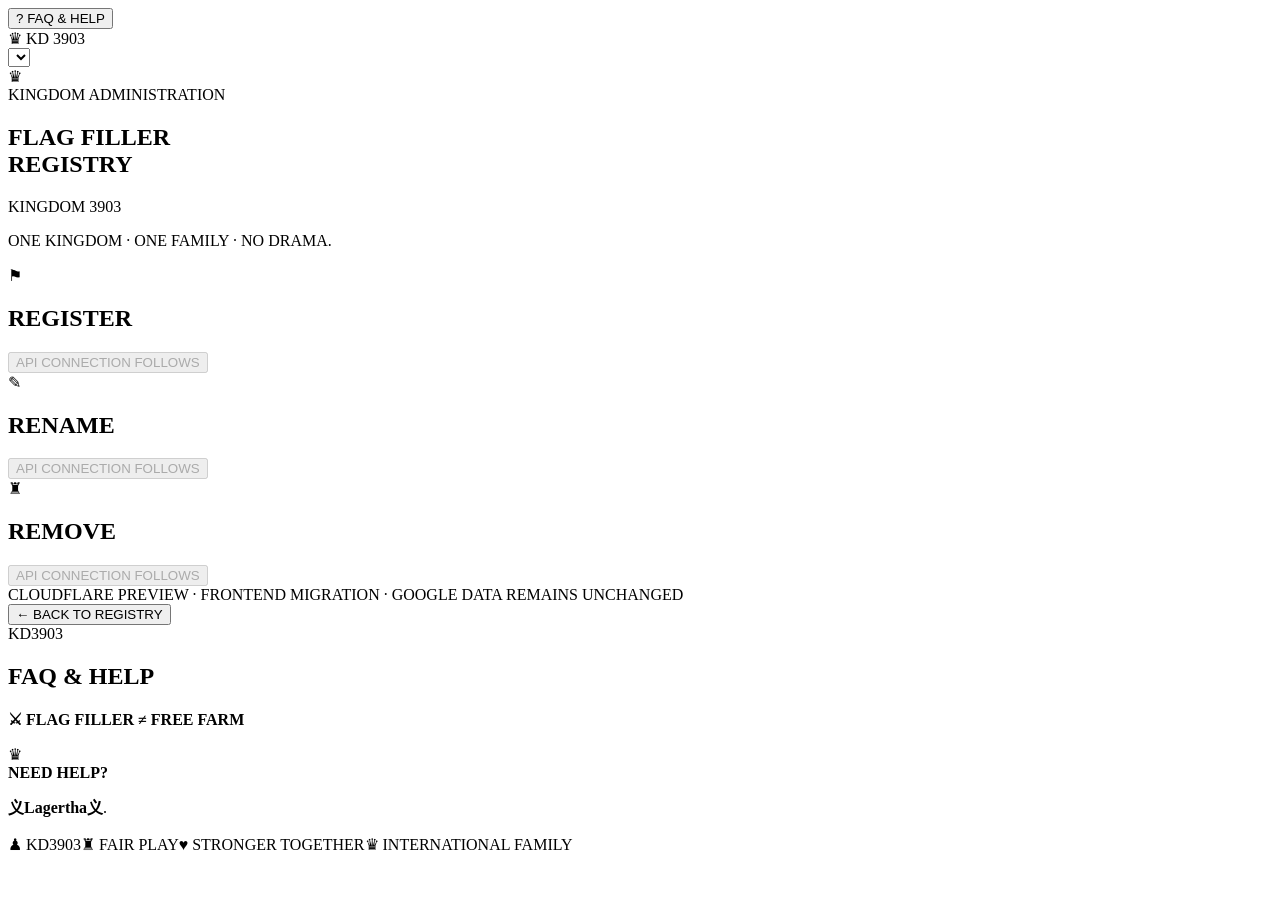
==== cloudflare/public/index.html @ e81e279d "Restore FAQ and multilingual frontend on Cloudflare Restores FAQ navigation, accordion behavior and " ====
<!doctype html>
<html lang="en">
<head>
  <meta charset="utf-8">
  <meta name="viewport" content="width=device-width,initial-scale=1">
  <meta name="theme-color" content="#07090d">
  <title>KD3903 Flag Filler Registry</title>
  <link rel="stylesheet" href="/styles.css">
</head>
<body>
  <div class="embers" aria-hidden="true"></div>
  <header class="topbar">
    <button class="nav-btn" id="faqBtn" type="button">? <span data-i18n="faqNav">FAQ & HELP</span></button>
    <div class="kd-chip">♛ KD 3903</div>
    <select id="language" aria-label="Language"></select>
  </header>

  <main>
    <section class="hero">
      <div class="crest">♛</div>
      <div class="eyebrow">KINGDOM ADMINISTRATION</div>
      <h1>FLAG FILLER<br><span>REGISTRY</span></h1>
      <div class="banner">KINGDOM 3903</div>
      <p data-i18n="motto">ONE KINGDOM · ONE FAMILY · NO DRAMA.</p>
    </section>

    <section id="registryView">
      <p class="intro" data-i18n="subtitle"></p>
      <div class="grid">
        <article class="card"><div class="icon">⚑</div><h2 data-i18n="register">REGISTER</h2><p data-i18n="registerInfo"></p><button type="button" disabled data-i18n="apiPending">API CONNECTION FOLLOWS</button></article>
        <article class="card"><div class="icon">✎</div><h2 data-i18n="rename">RENAME</h2><p data-i18n="renameInfo"></p><button type="button" disabled data-i18n="apiPending">API CONNECTION FOLLOWS</button></article>
        <article class="card"><div class="icon">♜</div><h2 data-i18n="remove">REMOVE</h2><p data-i18n="removeInfo"></p><button type="button" disabled data-i18n="apiPending">API CONNECTION FOLLOWS</button></article>
      </div>
      <div class="phase-note">CLOUDFLARE PREVIEW · FRONTEND MIGRATION · GOOGLE DATA REMAINS UNCHANGED</div>
    </section>

    <section id="faqView" class="hidden">
      <button class="nav-btn" id="backBtn" type="button">← <span data-i18n="backRegistry">BACK TO REGISTRY</span></button>
      <div class="faq-head">
        <div class="eyebrow">KD3903</div>
        <h2 data-i18n="faqTitle">FAQ & HELP</h2>
        <p data-i18n="faqSubtitle"></p>
      </div>
      <div class="warning">
        <strong data-i18n="faqWarningTitle">⚔ FLAG FILLER ≠ FREE FARM</strong>
        <p data-i18n="faqWarningText"></p>
      </div>
      <div id="faqAccordion" class="faq-accordion"></div>
      <div class="support-card"><span class="support-icon">♛</span><div><strong data-i18n="supportTitle">NEED HELP?</strong><p><span data-i18n="supportText"></span> <b>义Lagertha义</b>.</p></div></div>
    </section>
  </main>

  <footer><span>♟ KD3903</span><span>♜ FAIR PLAY</span><span>♥ STRONGER TOGETHER</span><span>♛ INTERNATIONAL FAMILY</span></footer>
  <script src="/app.js"></script>
</body>
</html>
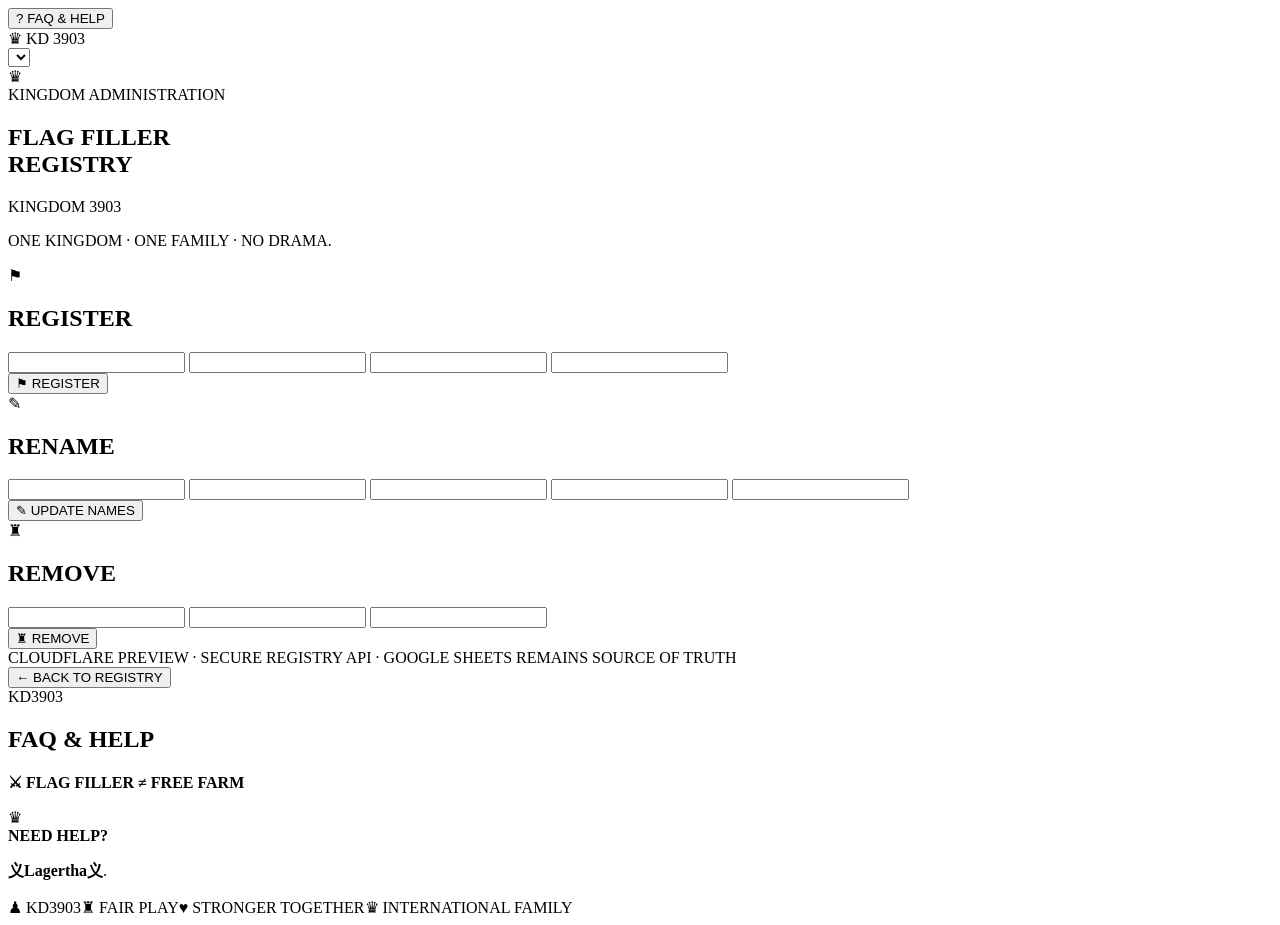
==== commit 35e224f0: "Connect Cloudflare registry forms to secure API Re-enables REGISTER, RENAME and REMOVE on the Cloudf" ====
--- a/cloudflare/public/index.html
+++ b/cloudflare/public/index.html
@@ -27,29 +27,51 @@
     <section id="registryView">
       <p class="intro" data-i18n="subtitle"></p>
       <div class="grid">
-        <article class="card"><div class="icon">⚑</div><h2 data-i18n="register">REGISTER</h2><p data-i18n="registerInfo"></p><button type="button" disabled data-i18n="apiPending">API CONNECTION FOLLOWS</button></article>
-        <article class="card"><div class="icon">✎</div><h2 data-i18n="rename">RENAME</h2><p data-i18n="renameInfo"></p><button type="button" disabled data-i18n="apiPending">API CONNECTION FOLLOWS</button></article>
-        <article class="card"><div class="icon">♜</div><h2 data-i18n="remove">REMOVE</h2><p data-i18n="removeInfo"></p><button type="button" disabled data-i18n="apiPending">API CONNECTION FOLLOWS</button></article>
+        <article class="card">
+          <div class="icon">⚑</div><h2 data-i18n="register">REGISTER</h2><p data-i18n="registerInfo"></p>
+          <div class="form-fields">
+            <label for="mainId" data-i18n="mainId"></label><input id="mainId" inputmode="numeric" autocomplete="off">
+            <label for="mainName" data-i18n="mainName"></label><input id="mainName" maxlength="80" autocomplete="off">
+            <label for="flagId" data-i18n="flagId"></label><input id="flagId" inputmode="numeric" autocomplete="off">
+            <label for="flagName" data-i18n="flagName"></label><input id="flagName" maxlength="80" autocomplete="off">
+          </div>
+          <button id="registerButton" class="action-button" type="button"><span>⚑</span> <span data-i18n="registerButton">REGISTER</span></button>
+        </article>
+
+        <article class="card">
+          <div class="icon">✎</div><h2 data-i18n="rename">RENAME</h2><p data-i18n="renameInfo"></p>
+          <div class="form-fields">
+            <label for="renameMainId" data-i18n="mainId"></label><input id="renameMainId" inputmode="numeric" autocomplete="off">
+            <label for="renameFlagId" data-i18n="flagId"></label><input id="renameFlagId" inputmode="numeric" autocomplete="off">
+            <label for="renameRemovalCode" data-i18n="removalCode"></label><input id="renameRemovalCode" autocomplete="off">
+            <label for="renameMainName" data-i18n="newMainName"></label><input id="renameMainName" maxlength="80" autocomplete="off">
+            <label for="renameFlagName" data-i18n="newFlagName"></label><input id="renameFlagName" maxlength="80" autocomplete="off">
+          </div>
+          <button id="renameButton" class="action-button" type="button"><span>✎</span> <span data-i18n="renameButton">UPDATE NAMES</span></button>
+        </article>
+
+        <article class="card">
+          <div class="icon">♜</div><h2 data-i18n="remove">REMOVE</h2><p data-i18n="removeInfo"></p>
+          <div class="form-fields">
+            <label for="removeMainId" data-i18n="mainId"></label><input id="removeMainId" inputmode="numeric" autocomplete="off">
+            <label for="removeFlagId" data-i18n="flagId"></label><input id="removeFlagId" inputmode="numeric" autocomplete="off">
+            <label for="removalCode" data-i18n="removalCode"></label><input id="removalCode" autocomplete="off">
+          </div>
+          <button id="removeButton" class="action-button danger" type="button"><span>♜</span> <span data-i18n="removeButton">REMOVE</span></button>
+        </article>
       </div>
-      <div class="phase-note">CLOUDFLARE PREVIEW · FRONTEND MIGRATION · GOOGLE DATA REMAINS UNCHANGED</div>
+      <section id="result" class="result-panel hidden" aria-live="polite"></section>
+      <div class="phase-note">CLOUDFLARE PREVIEW · SECURE REGISTRY API · GOOGLE SHEETS REMAINS SOURCE OF TRUTH</div>
     </section>
 
     <section id="faqView" class="hidden">
       <button class="nav-btn" id="backBtn" type="button">← <span data-i18n="backRegistry">BACK TO REGISTRY</span></button>
-      <div class="faq-head">
-        <div class="eyebrow">KD3903</div>
-        <h2 data-i18n="faqTitle">FAQ & HELP</h2>
-        <p data-i18n="faqSubtitle"></p>
-      </div>
-      <div class="warning">
-        <strong data-i18n="faqWarningTitle">⚔ FLAG FILLER ≠ FREE FARM</strong>
-        <p data-i18n="faqWarningText"></p>
-      </div>
+      <div class="faq-head"><div class="eyebrow">KD3903</div><h2 data-i18n="faqTitle">FAQ & HELP</h2><p data-i18n="faqSubtitle"></p></div>
+      <div class="warning"><strong data-i18n="faqWarningTitle">⚔ FLAG FILLER ≠ FREE FARM</strong><p data-i18n="faqWarningText"></p></div>
       <div id="faqAccordion" class="faq-accordion"></div>
       <div class="support-card"><span class="support-icon">♛</span><div><strong data-i18n="supportTitle">NEED HELP?</strong><p><span data-i18n="supportText"></span> <b>义Lagertha义</b>.</p></div></div>
     </section>
   </main>
-
   <footer><span>♟ KD3903</span><span>♜ FAIR PLAY</span><span>♥ STRONGER TOGETHER</span><span>♛ INTERNATIONAL FAMILY</span></footer>
   <script src="/app.js"></script>
 </body>
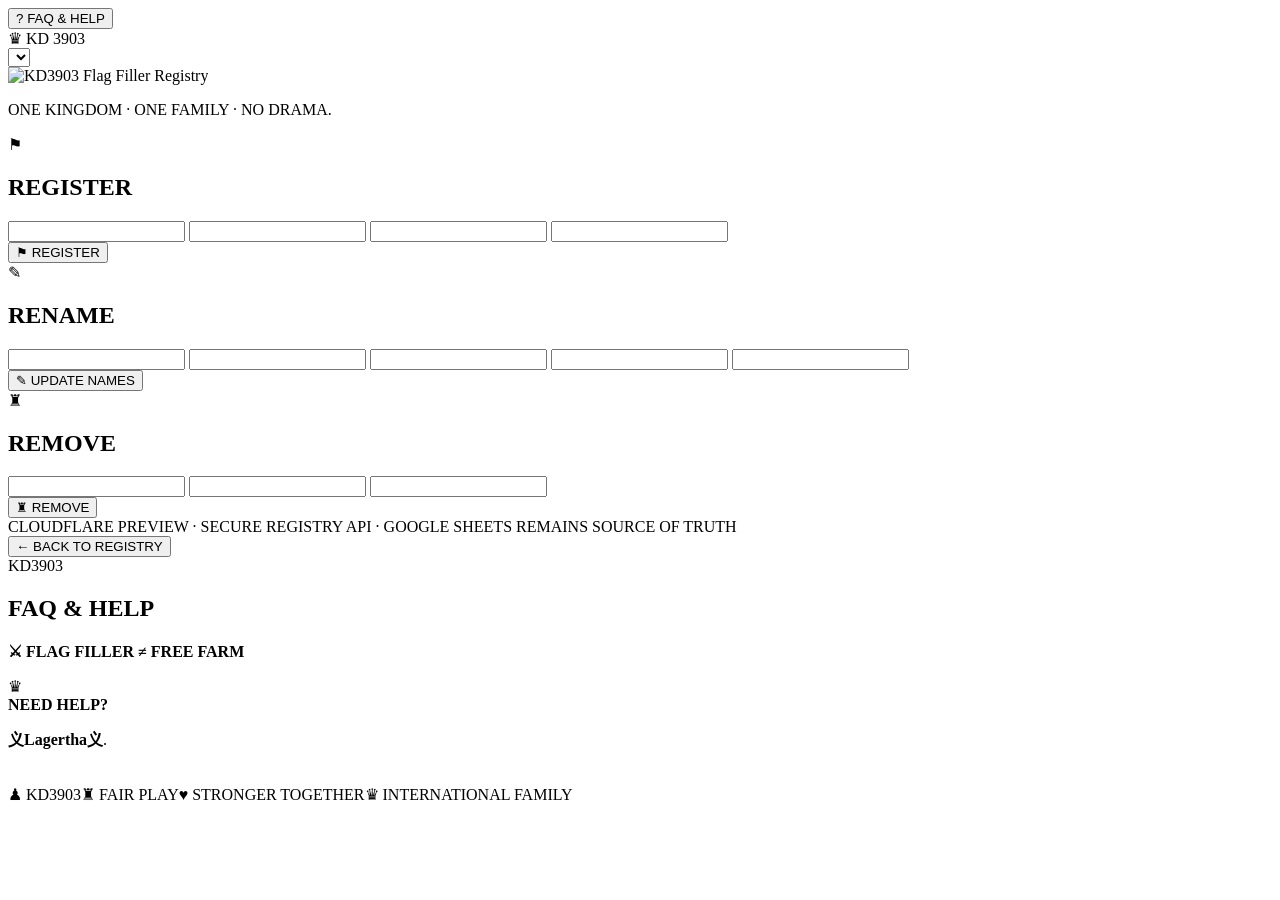
==== commit dea9a3c4: "Integrate final Flag Filler header and footer assets - Replaced the temporary text-based hero with t" ====
--- a/cloudflare/public/index.html
+++ b/cloudflare/public/index.html
@@ -16,11 +16,8 @@
   </header>
 
   <main>
-    <section class="hero">
-      <div class="crest">♛</div>
-      <div class="eyebrow">KINGDOM ADMINISTRATION</div>
-      <h1>FLAG FILLER<br><span>REGISTRY</span></h1>
-      <div class="banner">KINGDOM 3903</div>
+    <section class="hero" aria-label="KD3903 Flag Filler Registry">
+      <img class="hero-art" src="/assets/FlagFiller_Banner.png" alt="KD3903 Flag Filler Registry">
       <p data-i18n="motto">ONE KINGDOM · ONE FAMILY · NO DRAMA.</p>
     </section>
 
@@ -72,7 +69,18 @@
       <div class="support-card"><span class="support-icon">♛</span><div><strong data-i18n="supportTitle">NEED HELP?</strong><p><span data-i18n="supportText"></span> <b>义Lagertha义</b>.</p></div></div>
     </section>
   </main>
-  <footer><span>♟ KD3903</span><span>♜ FAIR PLAY</span><span>♥ STRONGER TOGETHER</span><span>♛ INTERNATIONAL FAMILY</span></footer>
+
+  <footer class="site-footer">
+    <div class="footer-stage">
+      <img class="footer-cappy footer-cappy-left" src="/assets/Footer_Cappy_links.png" alt="" aria-hidden="true">
+      <div class="footer-copy">
+        <div class="footer-rule" aria-hidden="true"></div>
+        <div class="footer-tags"><span>♟ KD3903</span><span>♜ FAIR PLAY</span><span>♥ STRONGER TOGETHER</span><span>♛ INTERNATIONAL FAMILY</span></div>
+        <div class="footer-rule" aria-hidden="true"></div>
+      </div>
+      <img class="footer-cappy footer-cappy-right" src="/assets/Footer_Cappy_rechts.png" alt="" aria-hidden="true">
+    </div>
+  </footer>
   <script src="/app.js"></script>
 </body>
-</html>+</html>
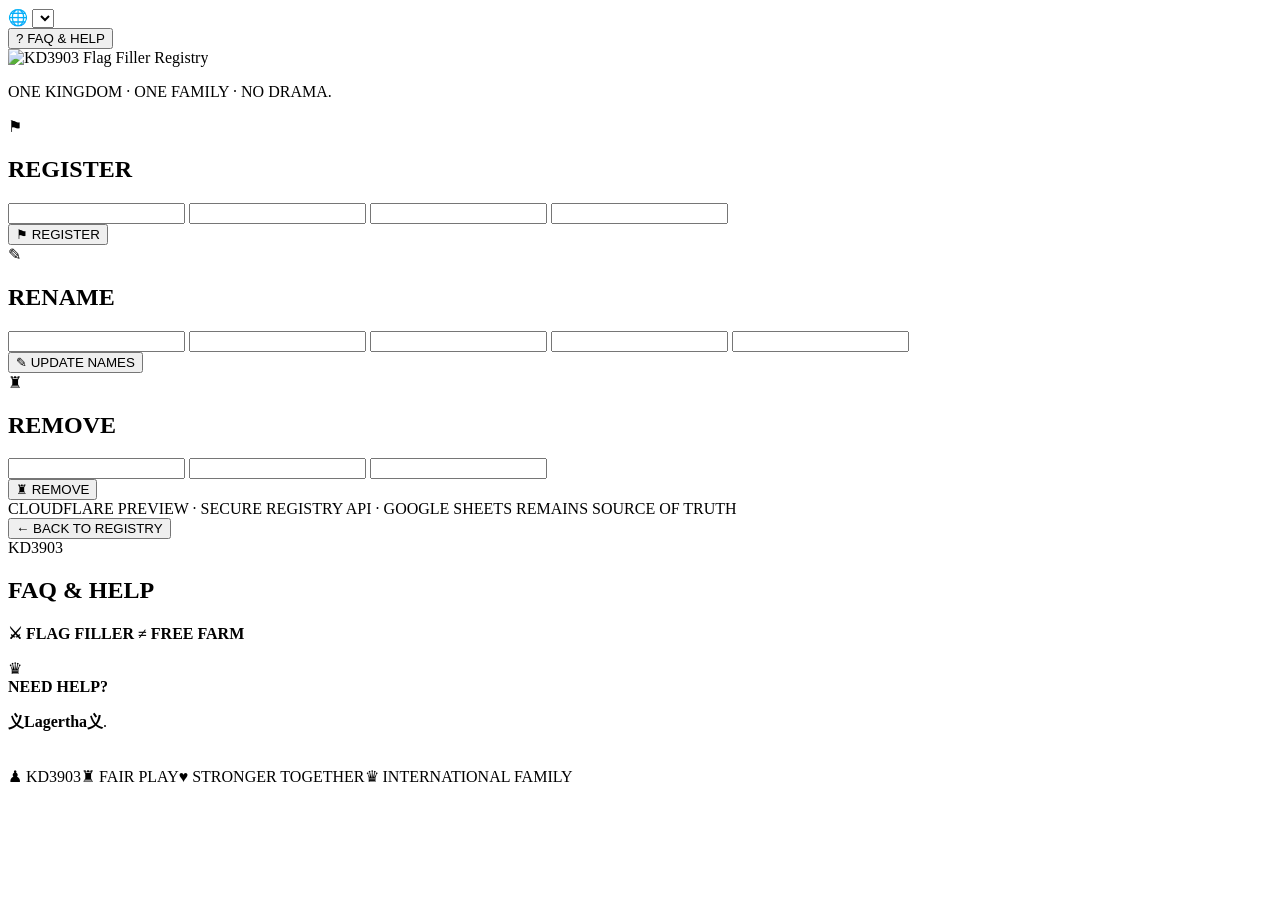
==== commit a64395b0: "Redesign header navigation and language selector - Redesigned the Flag Filler Registry header based " ====
--- a/cloudflare/public/index.html
+++ b/cloudflare/public/index.html
@@ -10,9 +10,13 @@
 <body>
   <div class="embers" aria-hidden="true"></div>
   <header class="topbar">
-    <button class="nav-btn" id="faqBtn" type="button">? <span data-i18n="faqNav">FAQ & HELP</span></button>
-    <div class="kd-chip">♛ KD 3903</div>
-    <select id="language" aria-label="Language"></select>
+    <div class="topbar-controls">
+      <div class="language-control">
+        <span class="language-icon" aria-hidden="true">🌐</span>
+        <select id="language" aria-label="Language"></select>
+      </div>
+      <button class="nav-btn" id="faqBtn" type="button">? <span data-i18n="faqNav">FAQ & HELP</span></button>
+    </div>
   </header>
 
   <main>
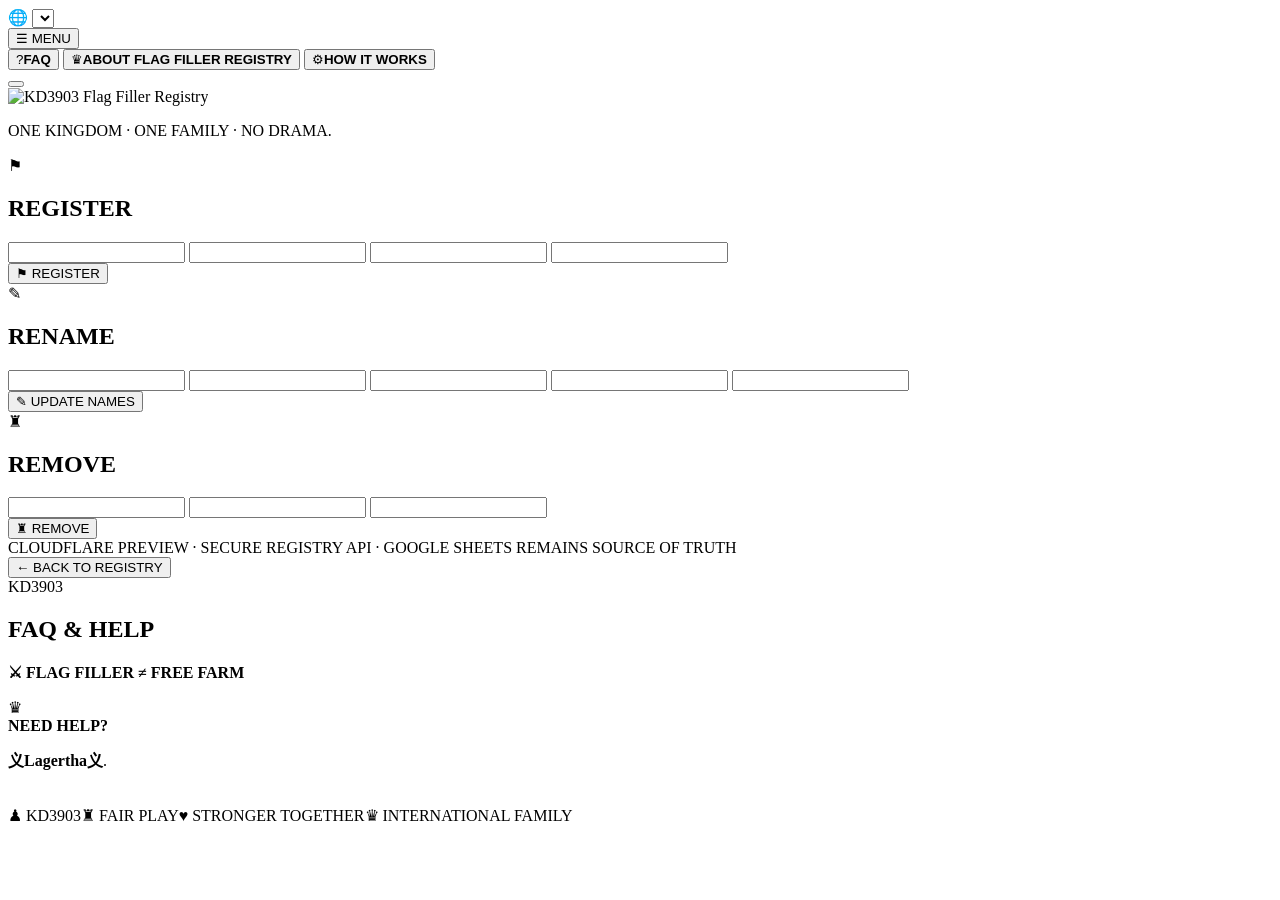
==== commit 9e4bbb2c: "Add main menu and restructure registry information - Added new BattleTrack-inspired ☰ MENU navigatio" ====
--- a/cloudflare/public/index.html
+++ b/cloudflare/public/index.html
@@ -15,7 +15,15 @@
         <span class="language-icon" aria-hidden="true">🌐</span>
         <select id="language" aria-label="Language"></select>
       </div>
-      <button class="nav-btn" id="faqBtn" type="button">? <span data-i18n="faqNav">FAQ & HELP</span></button>
+      <div class="menu-wrap">
+        <button class="nav-btn menu-button" id="menuBtn" type="button" aria-expanded="false" aria-controls="mainMenu">☰ <span id="menuButtonLabel">MENU</span></button>
+        <nav class="main-menu hidden" id="mainMenu" aria-label="Registry menu">
+          <button type="button" data-view="faq"><span>?</span><b id="menuFaqLabel">FAQ</b></button>
+          <button type="button" data-view="about"><span>♛</span><b id="menuAboutLabel">ABOUT FLAG FILLER REGISTRY</b></button>
+          <button type="button" data-view="how"><span>⚙</span><b id="menuHowLabel">HOW IT WORKS</b></button>
+        </nav>
+      </div>
+      <button class="hidden" id="faqBtn" type="button" tabindex="-1" aria-hidden="true"></button>
     </div>
   </header>
 
@@ -72,6 +80,9 @@
       <div id="faqAccordion" class="faq-accordion"></div>
       <div class="support-card"><span class="support-icon">♛</span><div><strong data-i18n="supportTitle">NEED HELP?</strong><p><span data-i18n="supportText"></span> <b>义Lagertha义</b>.</p></div></div>
     </section>
+
+    <section id="aboutView" class="info-view hidden"></section>
+    <section id="howView" class="info-view hidden"></section>
   </main>
 
   <footer class="site-footer">
@@ -86,5 +97,7 @@
     </div>
   </footer>
   <script src="/app.js"></script>
+  <script src="/card-accordion.js"></script>
+  <script src="/menu.js"></script>
 </body>
 </html>
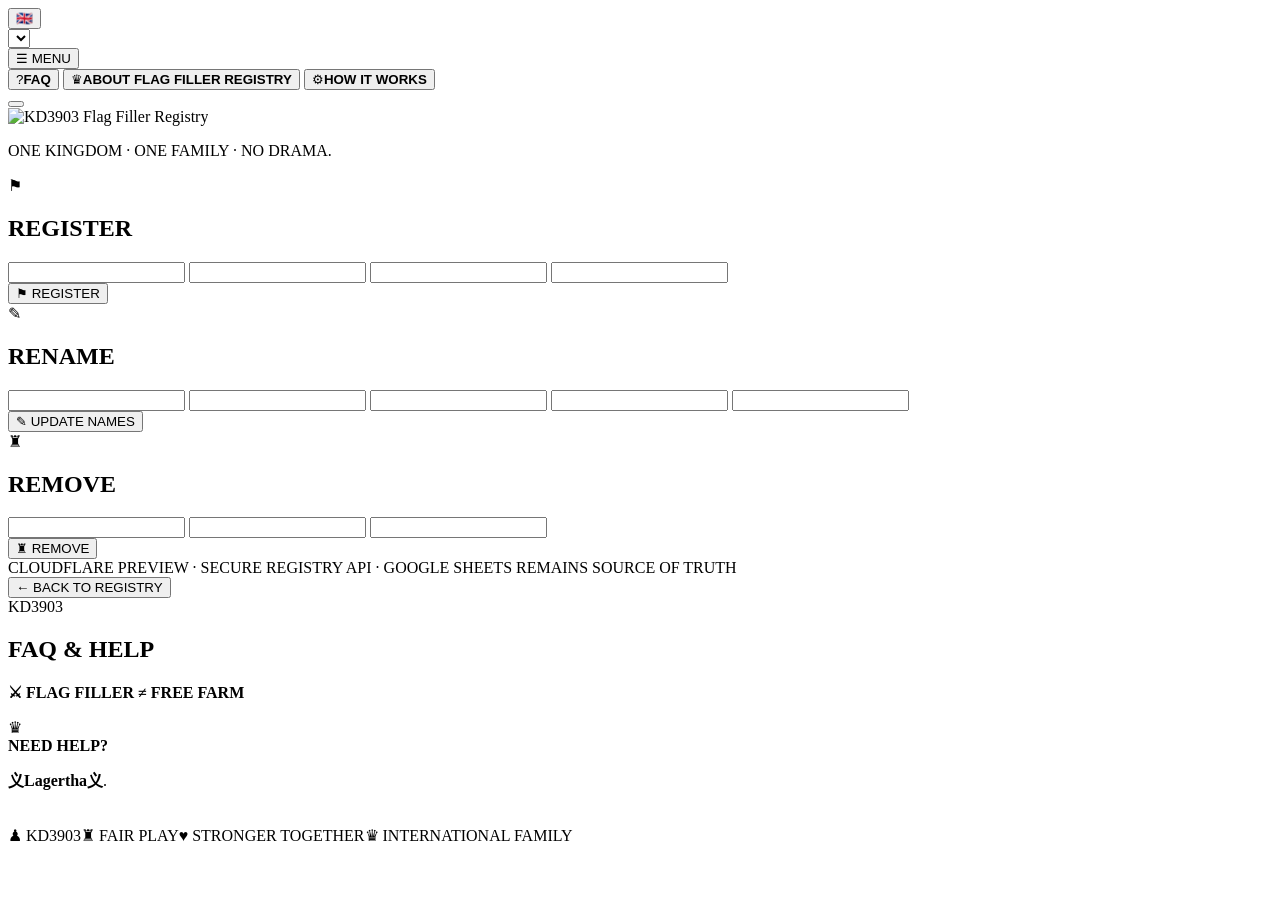
==== commit a1dd3dd8: "GitHub Summary Commit title: Add compact flag-only language picker - Replaced wide language selector" ====
--- a/cloudflare/public/index.html
+++ b/cloudflare/public/index.html
@@ -11,9 +11,10 @@
   <div class="embers" aria-hidden="true"></div>
   <header class="topbar">
     <div class="topbar-controls">
-      <div class="language-control">
-        <span class="language-icon" aria-hidden="true">🌐</span>
-        <select id="language" aria-label="Language"></select>
+      <div class="language-control compact-language">
+        <button class="language-button" id="languageBtn" type="button" aria-expanded="false" aria-controls="languageMenu" aria-label="Language">🇬🇧</button>
+        <div class="language-menu hidden" id="languageMenu" role="menu" aria-label="Language selection"></div>
+        <select id="language" class="language-native-select" aria-label="Language" tabindex="-1"></select>
       </div>
       <div class="menu-wrap">
         <button class="nav-btn menu-button" id="menuBtn" type="button" aria-expanded="false" aria-controls="mainMenu">☰ <span id="menuButtonLabel">MENU</span></button>
@@ -99,5 +100,6 @@
   <script src="/app.js"></script>
   <script src="/card-accordion.js"></script>
   <script src="/menu.js"></script>
+  <script src="/language-picker.js"></script>
 </body>
 </html>
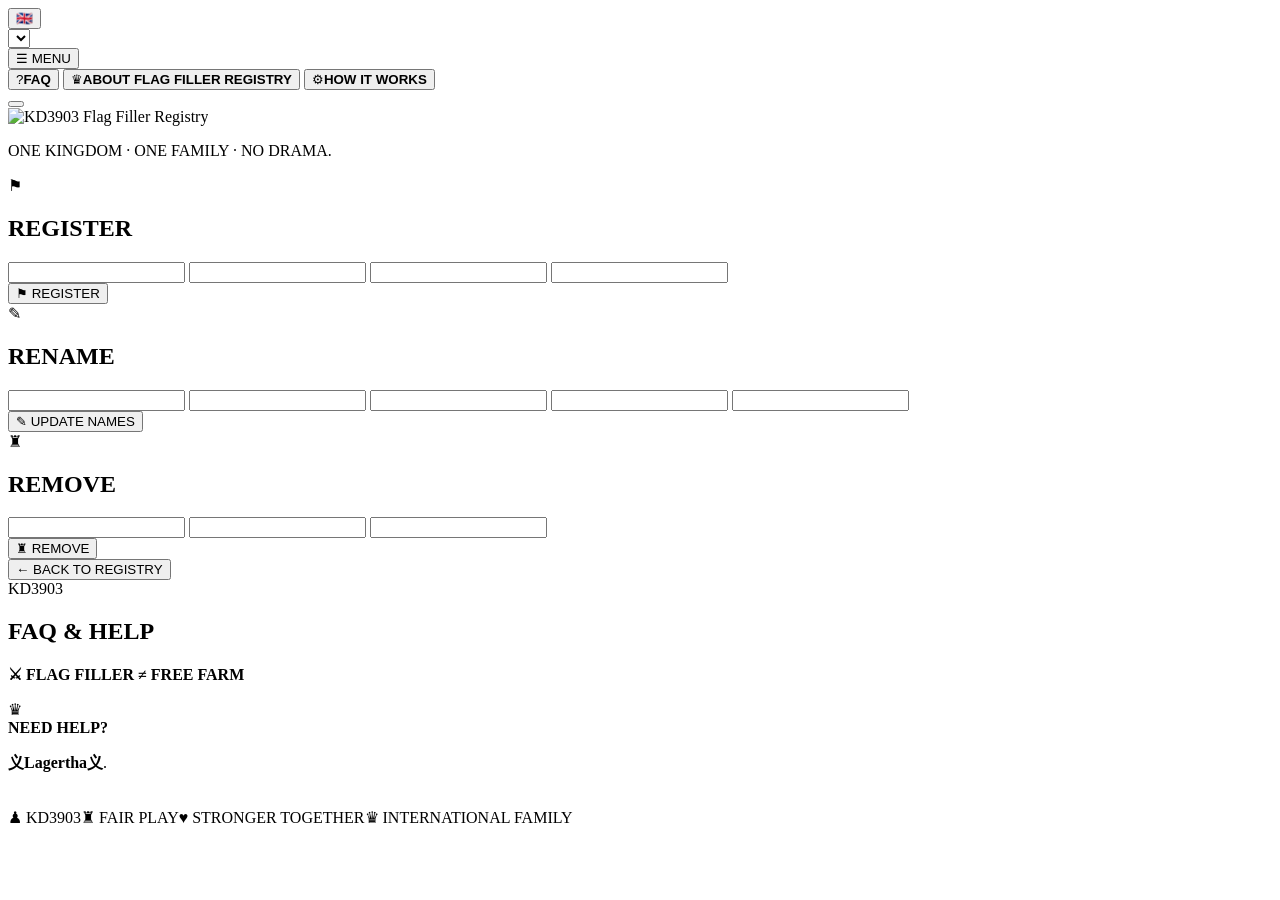
==== commit 4106546d: "Remove development status notice Removed obsolete Cloudflare preview notice from production UI Remov" ====
--- a/cloudflare/public/index.html
+++ b/cloudflare/public/index.html
@@ -71,7 +71,6 @@
         </article>
       </div>
       <section id="result" class="result-panel hidden" aria-live="polite"></section>
-      <div class="phase-note">CLOUDFLARE PREVIEW · SECURE REGISTRY API · GOOGLE SHEETS REMAINS SOURCE OF TRUTH</div>
     </section>
 
     <section id="faqView" class="hidden">
